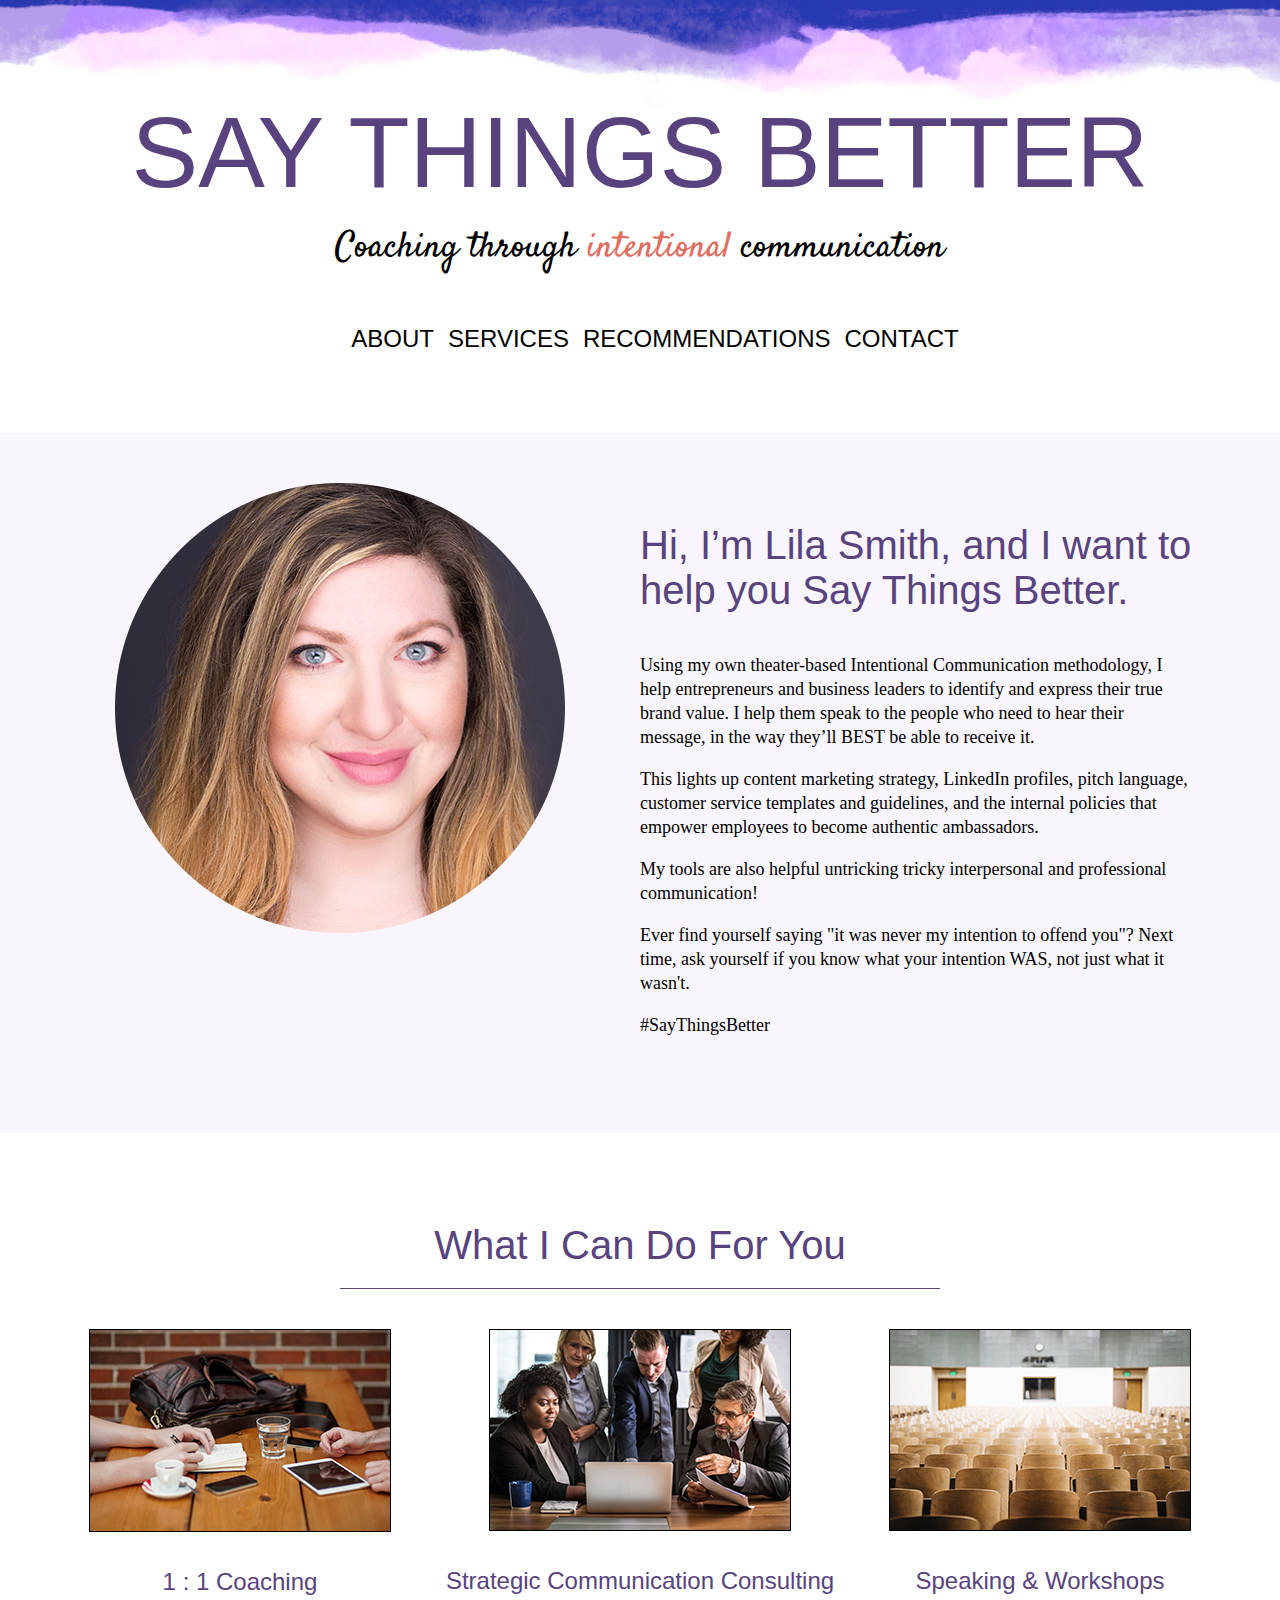
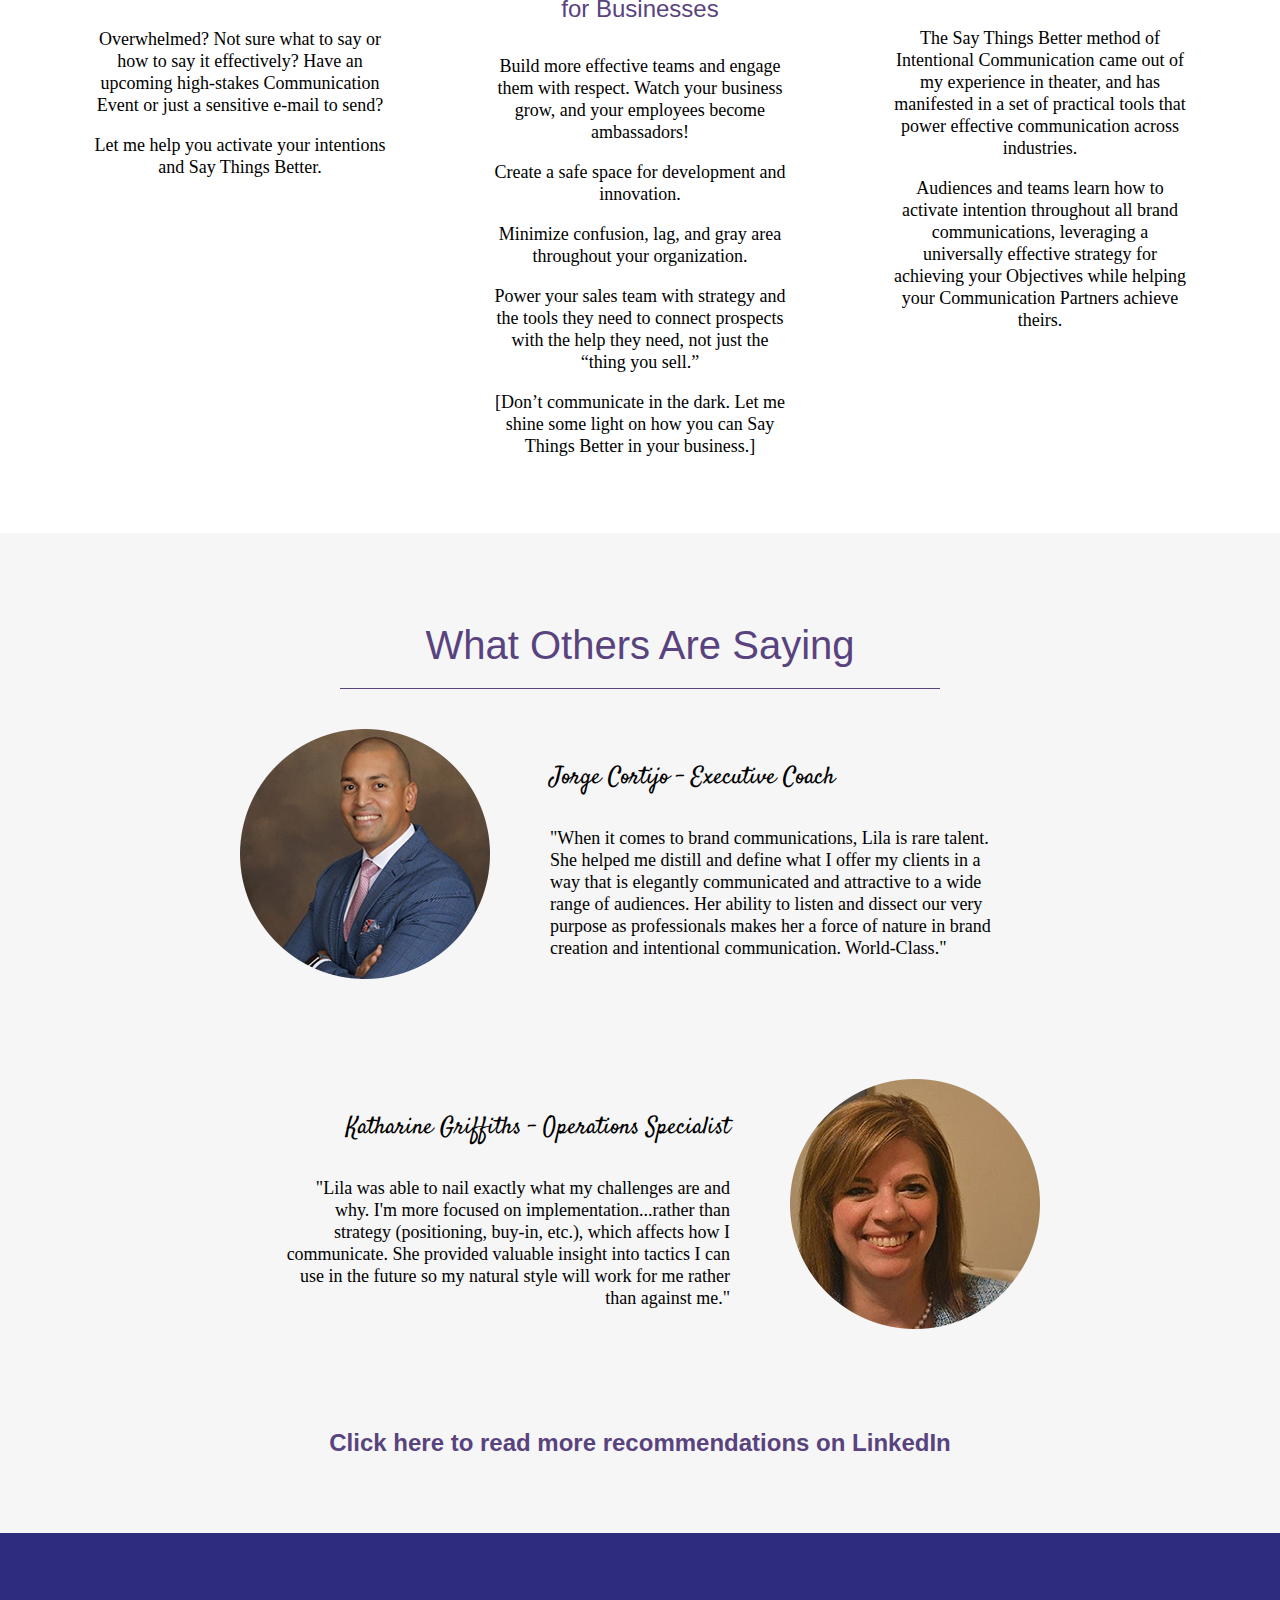
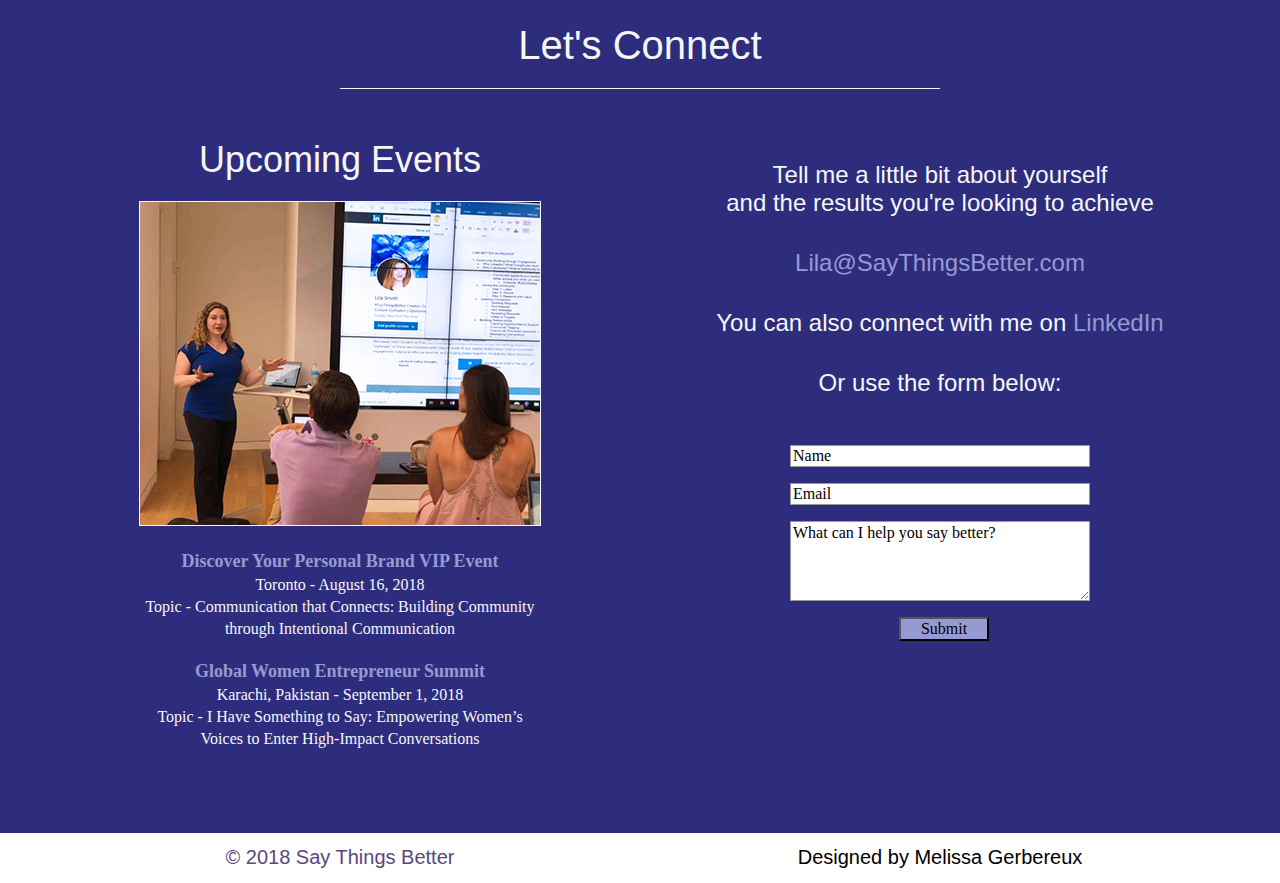
==== index.html @ 044a963e "initial commit" ====
<!doctype html>
<html lang="en">
    <head>
      <meta charset="utf-8">
      <title>Say Things Better | Lila Smith</title>
      <link rel="stylesheet" href="css/normalize.css">
      <link rel="stylesheet" href="css/main.css">
      <link href="https://fonts.googleapis.com/css?family=Satisfy" rel="stylesheet">
      <link href="https://fonts.googleapis.com/css?family=Catamaran:100" rel="stylesheet">
      <link href="https://fonts.googleapis.com/css?family=Poppins:400,600" rel="stylesheet">
      <link href="https://fonts.googleapis.com/css?family=Barlow+Semi+Condensed:400,600" rel="stylesheet">
    </head>
    <body>
      <header>
        <div class="full-width">
          <h1>Say Things Better</h1>
          <h2>Coaching through <span>intentional</span> communication</h2>
        </div>
      </header>
      <nav>
        <div class="full-width">
          <ul>
            <li><a href="#about">About</a></li>
            <li><a href="#services">Services</a></li>
            <li><a href="#recommendations">Recommendations</a></li>
            <li><a href="#contact">Contact</a></li>
          </ul>
        </div>
      </nav>
      <main>
        <section id="about">
          <div class="full-width">
            <div class="half-width">
              <img src="img/lila-headshot.png" alt="Hi, I'm Lila Smith" />
            </div>
            <div class="half-width">
              <h3>Hi, I’m Lila Smith, and I want to help you Say Things Better.</h3>
              <p>Using my own theater-based Intentional Communication methodology, I help entrepreneurs and business leaders to identify and express their true brand value. I help them speak to the people who need to hear their message, in the way they’ll BEST be able to receive it.</p>
              <p>This lights up content marketing strategy, LinkedIn profiles, pitch language, customer service templates and guidelines, and the internal policies that empower employees to become authentic ambassadors.</p>
              <p>My tools are also helpful untricking tricky interpersonal and professional communication!</p>
              <p>Ever find yourself saying "it was never my intention to offend you"? Next time, ask yourself if you know what your intention WAS, not just what it wasn't.</p>
              <p>#SayThingsBetter</p>
            </div>
          </div>
        </section>
        <section id="services">
          <div class="full-width">
            <h3>What I can do for you</h3>
            <div class="third-width">
              <img src="img/test-img/oneonone.jpg" alt="1 : 1 Coaching" />
              <h4>1 : 1 Coaching</h4>
              <p>Overwhelmed? Not sure what to say or how to say it effectively? Have an upcoming high-stakes Communication Event or just a sensitive e-mail to send?</p>
              <p>Let me help you activate your intentions and Say Things Better.</p>
            </div>
            <div class="third-width">
              <img src="img/test-img/meeting2.jpg" alt="Strategic Communication Consulting for Businesses" />
              <h4>Strategic Communication Consulting<br> for Businesses</h4>
              <p>Build more effective teams and engage them with respect. Watch your business grow, and your employees become ambassadors!</p>
              <p>Create a safe space for development and innovation.</p>
              <p>Minimize confusion, lag, and gray area throughout your organization.</p>
              <p>Power your sales team with strategy and the tools they need to connect prospects with the help they need, not just the “thing you sell.”</p>
              <p>[Don’t communicate in the dark. Let me shine some light on how you can Say Things Better in your business.]</p>
            </div>
            <div class="third-width">
              <img src="img/test-img/theater2.jpg" alt="Speaking & Workshops" />
              <h4>Speaking & Workshops</h4>
              <p>The Say Things Better method of Intentional Communication came out of my experience in theater, and has manifested in a set of practical tools that power effective communication across industries.</p>
              <p>Audiences and teams learn how to activate intention throughout all brand communications, leveraging a universally effective strategy for achieving your Objectives while helping your Communication Partners achieve theirs.</p>
            </div>
          </div>
        </section>
        <section id="recommendations">
          <div class="full-width">
            <h3>What others are saying</h3>
          </div>
          <div class="full-rec">
            <div class="one-rec-img">
              <img src="img/jorge_cortijo.png" alt="Jorge Cortijo" />
            </div>
            <div class="one-rec-copy">
              <h4>Jorge Cortijo - Executive Coach</h4>
              <p>"When it comes to brand communications, Lila is rare talent. She helped me distill and define what I offer my clients in a way that is elegantly communicated and attractive to a wide range of audiences. Her ability to listen and dissect our very purpose as professionals makes her a force of nature in brand creation and intentional communication. World-Class."</p>
            </div>
          </div>
          <div class="full-rec">
            <div class="two-rec-copy">
              <h4>Katharine Griffiths - Operations Specialist</h4>
              <p>"Lila was able to nail exactly what my challenges are and why. I'm more focused on implementation...rather than strategy (positioning, buy-in, etc.), which affects how I communicate. She provided valuable insight into tactics I can use in the future so my natural style will work for me rather than against me."</p>
            </div>
            <div class="two-rec-img">
              <img src="img/katharine_griffiths.png" alt="Katharine Griffiths" />
            </div>
          </div>
          <div class="full-width">
            <a href="https://www.linkedin.com/in/lilasmith/" target="_blank">Click here to read more recommendations on LinkedIn</a>
          </div>
        </section>
        <section id="contact">
          <div class="full-width">
            <h3>Let's connect</h3>
            <div class="half-width">
              <h5>Upcoming Events</h5>
              <img src="img/speaking.jpg" alt="Speaking engagement" />
              <h6>Discover Your Personal Brand VIP Event</h6>
              <p>Toronto - August 16, 2018<br>
                 Topic - Communication that Connects: Building Community through Intentional Communication</p>
              <h6>Global Women Entrepreneur Summit</h6>
              <p>Karachi, Pakistan - September 1, 2018<br>
                 Topic - I Have Something to Say: Empowering Women’s Voices to Enter High-Impact Conversations</p>
            </div>
            <div class="half-width">
              <h4>Tell me a little bit about yourself<br>
                  and the results you're looking to achieve</h4>
              <a href="mailto:lila@saythingsbetter.com">Lila@SayThingsBetter.com</a>
              <h4>You can also connect with me on <a href="https://www.linkedin.com/in/lilasmith/" target="_blank">LinkedIn</a></h4>
              <h4>Or use the form below:</h4>
              <form action="/my-handling-form-page" method="post">
                <div>
                  <input type="text" id="name" name="user_name" value="Name">
                </div>
                <div>
                  <input type="email" id="mail" name="user_mail" value="Email">
                </div>
                <div>
                  <textarea id="msg" name="user_message">What can I help you say better?</textarea>
                </div>
                <div class="button">
                  <button type="submit">Submit</button>
                </div>
              </form>
            </div>
          </div>
        </section>
      </main>
      <footer>
        <div class="full-width">
          <div class="half-width">
            <h1>© 2018 Say Things Better</h1>
          </div>
          <div class="half-width">
            <h1><a href="http://meleux.com" target="_blank">Designed by Melissa Gerbereux</a></h1>
          </div>
        </div>
      </footer>
    </body>
</html>
---- css/main.css ----
/***** BASE STYLES *****/
@font-face {
  font-family: 'GeosansLight';
  src: url('fonts/GeosansLight.ttf') format('truetype');
}

body {
  font-family: 'Charter', serif;
}

/***** GRID *****/

.full-width {
  width: 1200px;
  margin: 0 auto;
}

.half-width {
  width: 600px;
  float: left;
}

.third-width {
  width: 400px;
  float: left;
}

/* unvisited link */
a:link {
    color: #000000;
}

/* visited link */
a:visited {
    color: #000000;
}

/* mouse over link */
a:hover {
    color: #e06d5f;
}

/* selected link */
a:active {
    color: #e06d5f;
}

/***** HEADER *****/

header {
  height: 250px;
  background: url('../img/hero-bg3.jpg');
  background-size: cover;
  position: relative;
  top: -67px;
}

header h1 {
  font-family: 'GeosansLight', sans-serif;
  font-size: 100px;
  font-weight: 100;
  color: #59437e;
  text-transform: uppercase;
  text-align: center;
  padding: 95px 0;
}

header h2 {
  font-family: 'Satisfy', cursive;
  font-size: 36px;
  font-weight: 100;
  color: #000000;
  text-align: center;
  margin-top: -150px;
}

header h2 span {
  color: #e06d5f;
}

nav {
  background: #ffffff;
  height: 100px;
  color: #000000;
  text-align: center;
  clear: both;
}

nav ul li {
  display: inline-block;
  margin-top: -20px;
}

nav ul li a {
  text-transform: uppercase;
  text-decoration: none;
  font-family: 'GeosansLight', sans-serif;
  font-weight: 100;
  font-size: 24px;
  padding: 0 10px 0 0;
}

/***** ABOUT *****/

#about {
  background: #f9f5fc;
  padding: 50px 0;
  height: 600px;
}

#about img {
  margin-left: 75px;
}

#about h3 {
  font-family: 'GeosansLight', sans-serif;
  font-size: 40px;
  font-weight: 100;
  line-height: 45px;
  color: #59437e;
}

#about p {
  font-size: 18px;
  color: #000000;
  line-height: 24px;
  padding-right: 50px;
}

/***** SERVICES *****/

#services {
  background: #ffffff;
  padding: 50px 0;
  text-align: center;
  height: 900px;
}

#services img {
  border: 1px solid #000000;
}

#services h3 {
  font-family: 'GeosansLight', sans-serif;
  font-size: 40px;
  font-weight: 100;
  color: #59437e;
  text-transform: capitalize;
}

#services h3:after {
    content: "";
    display: block;
    margin: 0 auto;
    width: 600px;
    padding-top: 20px;
    border-bottom: 1px solid #59437e;
}

#services h4 {
  font-family: 'GeosansLight', sans-serif;
  font-size: 24px;
  font-weight: 100;
  color: #59437e;
}

#services p {
  font-size: 18px;
  line-height: 22px;
  color: #000000;
  width: 300px;
  margin-left: auto;
  margin-right: auto;
}

/***** RECOMMENDATIONS *****/

#recommendations {
  background: #f6f6f6;
  padding: 50px 0;
  text-align: center;
  height: 900px;
}

#recommendations h3 {
  font-family: 'GeosansLight', sans-serif;
  font-weight: 100;
  font-size: 40px;
  color: #59437e;
  text-transform: capitalize;
}

#recommendations h3:after {
    content: "";
    display: block;
    margin: 0 auto;
    width: 600px;
    padding-top: 20px;
    border-bottom: 1px solid #59437e;
}

#recommendations .full-rec {
  width: 800px;
  height: 350px;
  margin-left: auto;
  margin-right: auto;
  clear: both;
}

#recommendations .one-rec-img {
  width: 250px;
  float: left;
}

#recommendations .one-rec-copy {
  width: 550px;
  float: left;
}

#recommendations .two-rec-img {
  width: 250px;
  float: left;
}

#recommendations .two-rec-copy {
  width: 550px;
  float: left;
}

#recommendations .one-rec-copy h4 {
  font-family: 'Satisfy', cursive;
  font-size: 24px;
  font-weight: 100;
  color: #000000;
  text-align: left;
  padding-left: 60px;
}

#recommendations .one-rec-copy p {
  font-size: 18px;
  line-height: 22px;
  color: #000000;
  width: 450px;
  text-align: left;
  padding-left: 60px;
}

#recommendations .two-rec-copy h4 {
    font-family: 'Satisfy', cursive;
    font-size: 24px;
    font-weight: 100;
    color: #000000;
    text-align: right;
    padding-right: 60px;
}

#recommendations .two-rec-copy p {
    font-size: 18px;
    line-height: 22px;
    color: #000000;
    width: 450px;
    text-align: right;
    padding-left: 40px;
}

#recommendations a {
  font-family: 'GeosansLight', sans-serif;
  font-size: 24px;
  color: #59437e;
  font-weight: bold;
  text-decoration: none;
}

/***** CONTACT *****/

#contact {
  background: #2e2d7d;
  height: 800px;
  padding: 50px 0;
  text-align: center;
}

#contact h3 {
  font-family: 'GeosansLight', sans-serif;
  font-size: 40px;
  font-weight: 100;
  color: #f6f6f6;
  text-transform: capitalize;
}

#contact h3:after {
    content: "";
    display: block;
    margin: 0 auto;
    width: 600px;
    padding-top: 20px;
    border-bottom: 1px solid #f6f6f6;
}

#contact img {
  border: 1px solid #f6f6f6;
}

#contact p {
    font-size: 16px;
    line-height: 22px;
    color: #f6f6f6;
    width: 400px;
    margin-left: auto;
    margin-right: auto;
    margin-top: 2px;
}

#contact h4 {
  font-family: 'GeosansLight', sans-serif;
  font-weight: 100;
  font-size: 24px;
  color: #f6f6f6;
}

#contact h5 {
  font-family: 'GeosansLight', sans-serif;
  font-weight: 100;
  font-size: 36px;
  color: #f6f6f6;
  margin-top: 10px;
  margin-bottom: 20px;
}

#contact h6 {
  font-size: 18px;
  line-height: 22px;
  color: #979ad1;
  width: 400px;
  margin-left: auto;
  margin-right: auto;
  margin-top: 20px;;
  margin-bottom: 0;
}

#contact a {
  color: #979ad1;
  font-family: 'GeosansLight', sans-serif;
  font-weight: 100;
  font-size: 24px;
  text-decoration: none;
}

form {
  margin: 0 auto;
  width: 400px;
  padding: 1em;
}

form div + div {
  margin-top: 1em;
}

input, textarea {
  font: 1em;
  width: 300px;
  box-sizing: border-box;
  border: 1px solid #999;
}

input:focus, textarea:focus {
  border-color: #000000;
}

textarea {
  vertical-align: top;
  height: 5em;
}

button {
  margin-left: .5em;
  background-color: #979ad1;
  width: 90px;
}

/***** FOOTER *****/

footer {
  height: 50px;
  background: #ffffff;
  text-align: center;
}

footer h1 {
  font-family: 'GeosansLight', sans-serif;
  font-size: 20px;
  font-weight: 100;
  color: #5b467f;
}

footer a {
  text-decoration: none;
}
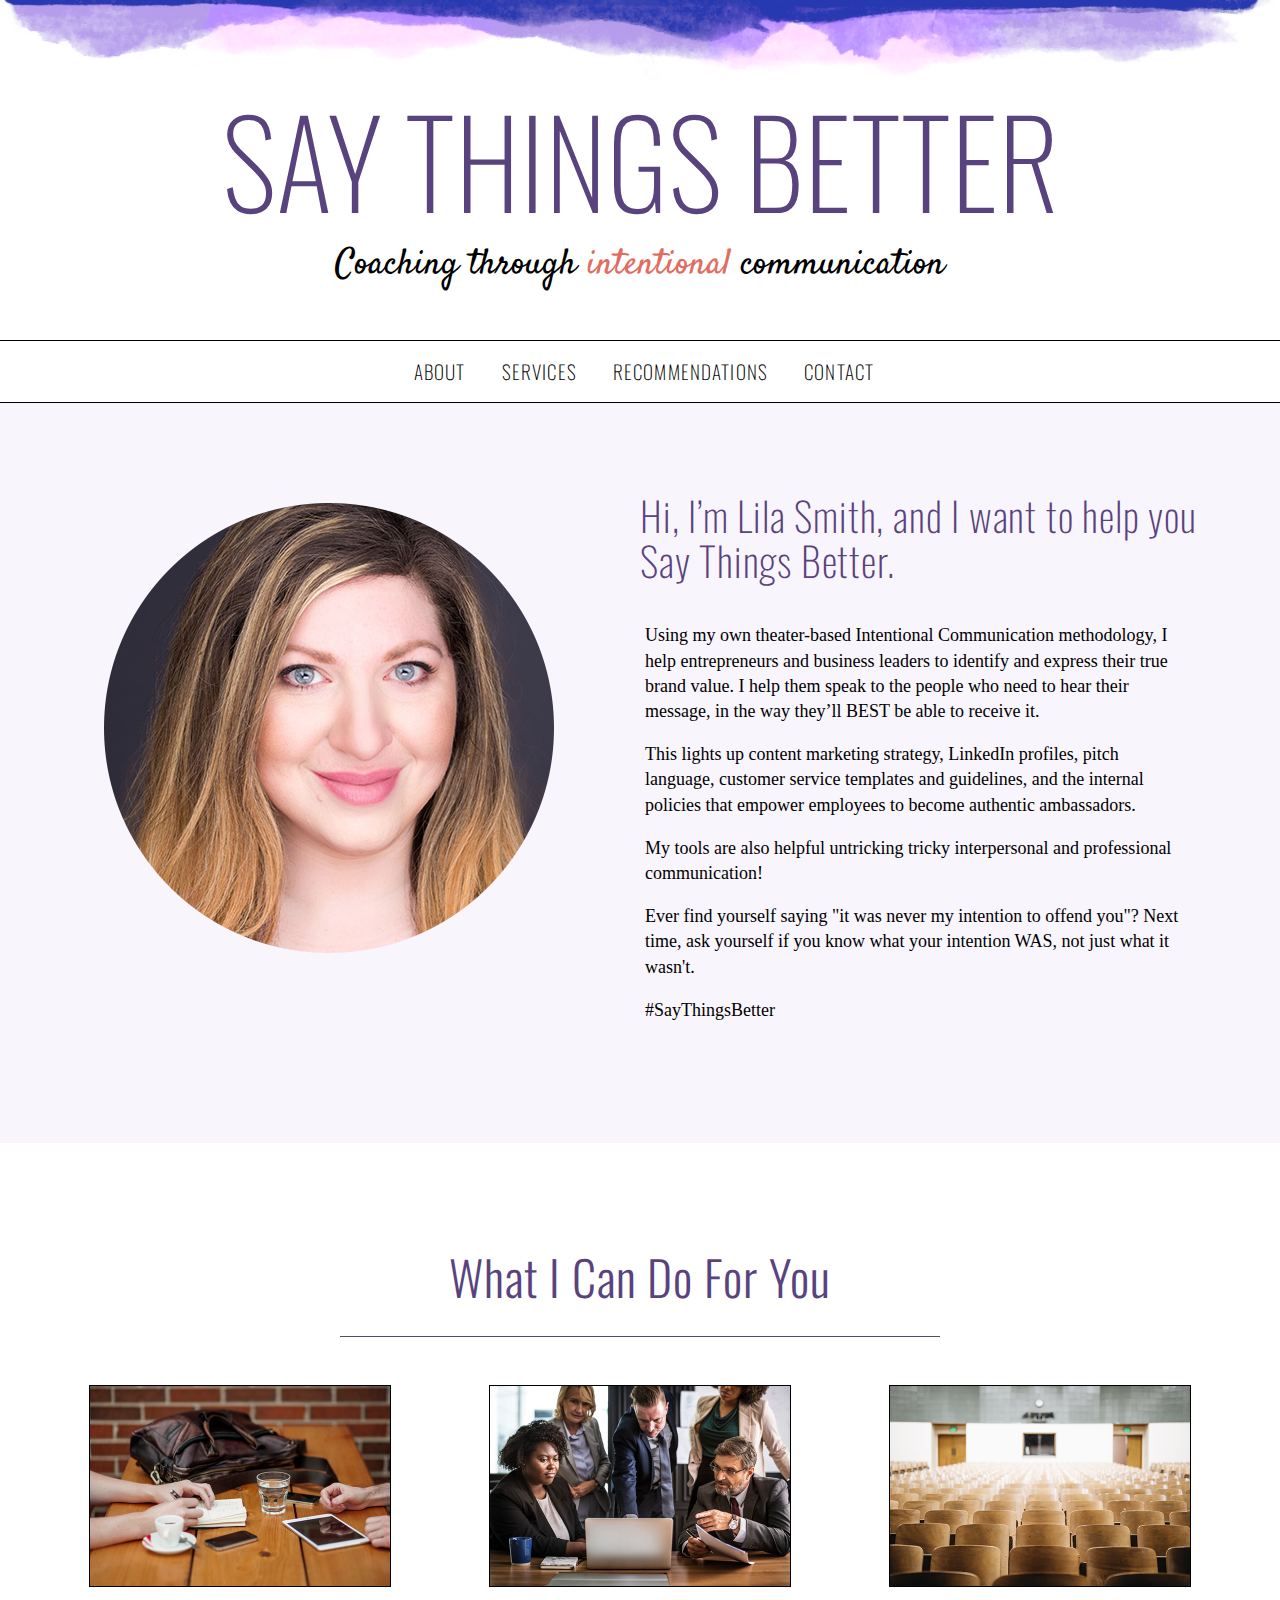
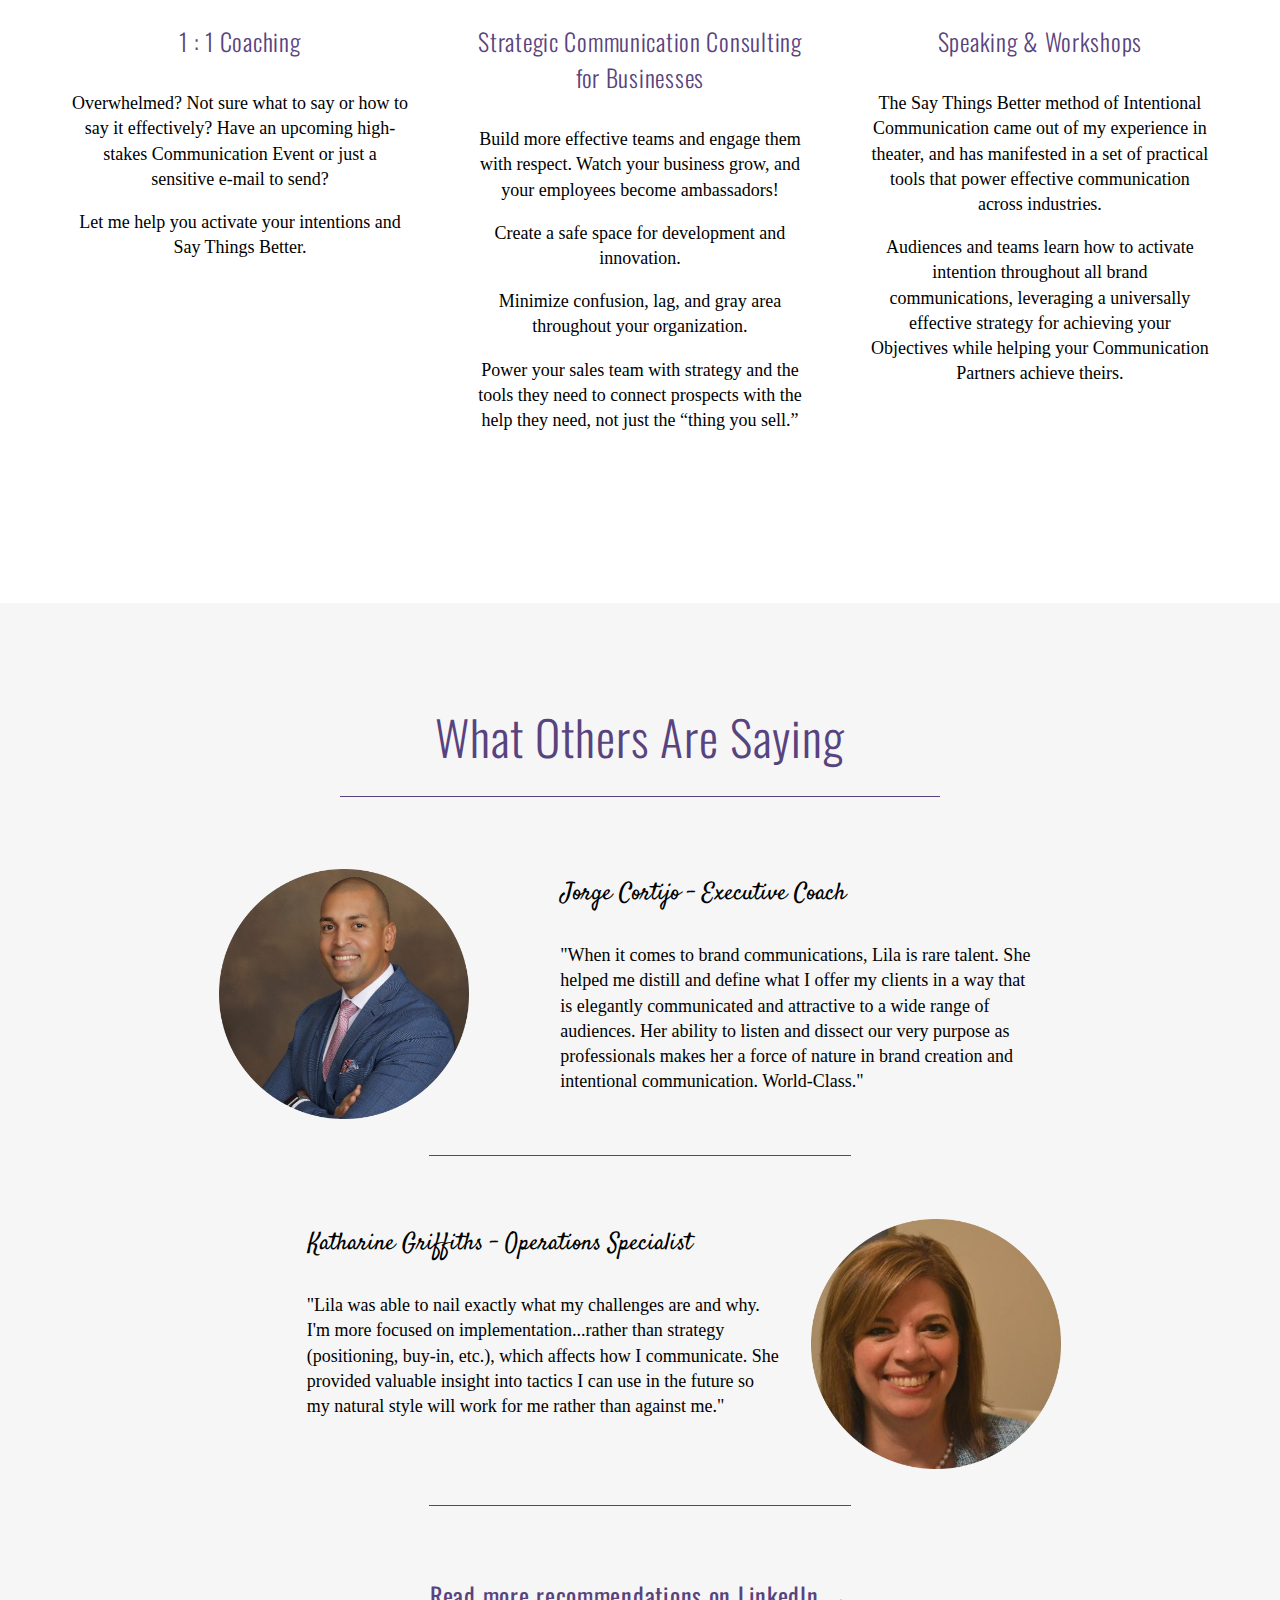
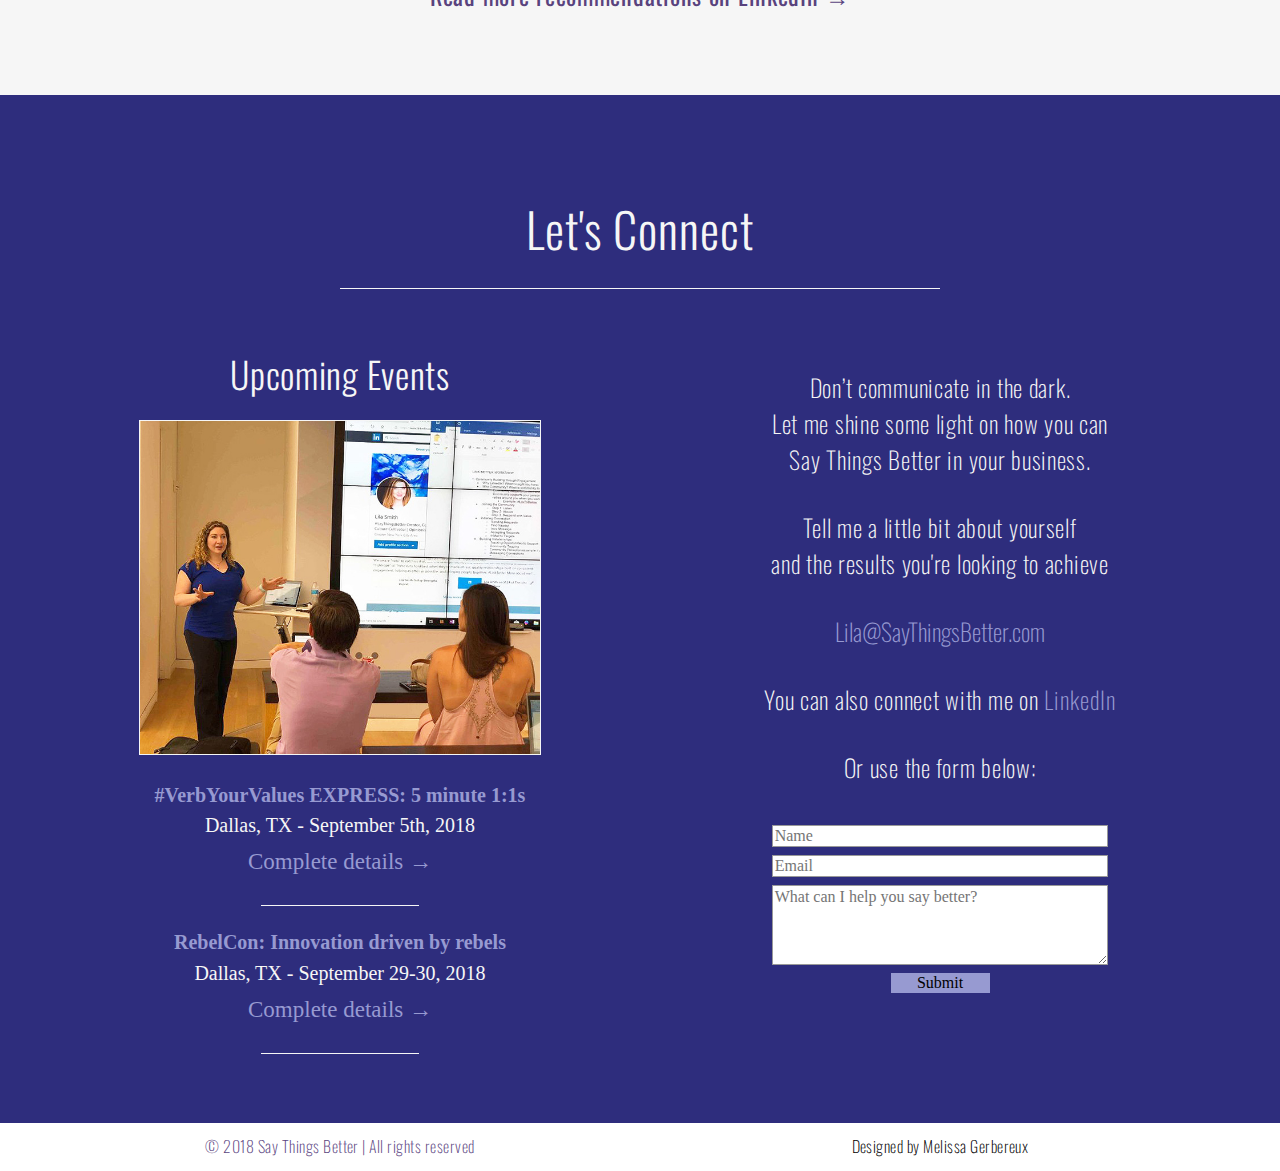
==== commit e2de8d04: "most current hand coded version" ====
--- a/index.html
+++ b/index.html
@@ -2,13 +2,14 @@
 <html lang="en">
     <head>
       <meta charset="utf-8">
+      <meta http-equiv="x-ua-compatible" content="ie=edge">
+      <meta name="viewport" content="width=device-width, initial-scale=1, shrink-to-fit=no">
       <title>Say Things Better | Lila Smith</title>
+      <link rel="icon" type="image/png" href="img/megaphone.png" />
       <link rel="stylesheet" href="css/normalize.css">
       <link rel="stylesheet" href="css/main.css">
       <link href="https://fonts.googleapis.com/css?family=Satisfy" rel="stylesheet">
-      <link href="https://fonts.googleapis.com/css?family=Catamaran:100" rel="stylesheet">
-      <link href="https://fonts.googleapis.com/css?family=Poppins:400,600" rel="stylesheet">
-      <link href="https://fonts.googleapis.com/css?family=Barlow+Semi+Condensed:400,600" rel="stylesheet">
+      <link href="https://fonts.googleapis.com/css?family=Oswald:200,300,400" rel="stylesheet">
     </head>
     <body>
       <header>
@@ -34,7 +35,7 @@
               <img src="img/lila-headshot.png" alt="Hi, I'm Lila Smith" />
             </div>
             <div class="half-width">
-              <h3>Hi, I’m Lila Smith, and I want to help you Say Things Better.</h3>
+              <h3>Hi, I’m Lila Smith, and I want to help you<br> Say Things Better.</h3>
               <p>Using my own theater-based Intentional Communication methodology, I help entrepreneurs and business leaders to identify and express their true brand value. I help them speak to the people who need to hear their message, in the way they’ll BEST be able to receive it.</p>
               <p>This lights up content marketing strategy, LinkedIn profiles, pitch language, customer service templates and guidelines, and the internal policies that empower employees to become authentic ambassadors.</p>
               <p>My tools are also helpful untricking tricky interpersonal and professional communication!</p>
@@ -47,22 +48,21 @@
           <div class="full-width">
             <h3>What I can do for you</h3>
             <div class="third-width">
-              <img src="img/test-img/oneonone.jpg" alt="1 : 1 Coaching" />
+              <img src="img/services1.jpg" width="300px" alt="1 : 1 Coaching" />
               <h4>1 : 1 Coaching</h4>
               <p>Overwhelmed? Not sure what to say or how to say it effectively? Have an upcoming high-stakes Communication Event or just a sensitive e-mail to send?</p>
               <p>Let me help you activate your intentions and Say Things Better.</p>
             </div>
             <div class="third-width">
-              <img src="img/test-img/meeting2.jpg" alt="Strategic Communication Consulting for Businesses" />
+              <img src="img/services2.jpg" width="300px" alt="Strategic Communication Consulting for Businesses" />
               <h4>Strategic Communication Consulting<br> for Businesses</h4>
               <p>Build more effective teams and engage them with respect. Watch your business grow, and your employees become ambassadors!</p>
               <p>Create a safe space for development and innovation.</p>
               <p>Minimize confusion, lag, and gray area throughout your organization.</p>
               <p>Power your sales team with strategy and the tools they need to connect prospects with the help they need, not just the “thing you sell.”</p>
-              <p>[Don’t communicate in the dark. Let me shine some light on how you can Say Things Better in your business.]</p>
             </div>
             <div class="third-width">
-              <img src="img/test-img/theater2.jpg" alt="Speaking & Workshops" />
+              <img src="img/services3.jpg" width="300px" alt="Speaking & Workshops" />
               <h4>Speaking & Workshops</h4>
               <p>The Say Things Better method of Intentional Communication came out of my experience in theater, and has manifested in a set of practical tools that power effective communication across industries.</p>
               <p>Audiences and teams learn how to activate intention throughout all brand communications, leveraging a universally effective strategy for achieving your Objectives while helping your Communication Partners achieve theirs.</p>
@@ -74,25 +74,25 @@
             <h3>What others are saying</h3>
           </div>
           <div class="full-rec">
-            <div class="one-rec-img">
-              <img src="img/jorge_cortijo.png" alt="Jorge Cortijo" />
+            <div class="rec-img1">
+              <img src="img/jorge-cortijo.png" width="250px" alt="Jorge Cortijo" />
             </div>
-            <div class="one-rec-copy">
+            <div class="rec-copy1">
               <h4>Jorge Cortijo - Executive Coach</h4>
               <p>"When it comes to brand communications, Lila is rare talent. She helped me distill and define what I offer my clients in a way that is elegantly communicated and attractive to a wide range of audiences. Her ability to listen and dissect our very purpose as professionals makes her a force of nature in brand creation and intentional communication. World-Class."</p>
             </div>
           </div>
           <div class="full-rec">
-            <div class="two-rec-copy">
+            <div class="rec-img2">
+              <img src="img/katharine-griffiths.png" width="250px" alt="Katharine Griffiths" />
+            </div>
+            <div class="rec-copy2">
               <h4>Katharine Griffiths - Operations Specialist</h4>
               <p>"Lila was able to nail exactly what my challenges are and why. I'm more focused on implementation...rather than strategy (positioning, buy-in, etc.), which affects how I communicate. She provided valuable insight into tactics I can use in the future so my natural style will work for me rather than against me."</p>
             </div>
-            <div class="two-rec-img">
-              <img src="img/katharine_griffiths.png" alt="Katharine Griffiths" />
-            </div>
           </div>
-          <div class="full-width">
-            <a href="https://www.linkedin.com/in/lilasmith/" target="_blank">Click here to read more recommendations on LinkedIn</a>
+          <div class="rec-link">
+            <a href="https://www.linkedin.com/in/lilasmith/" target="_blank">Read more recommendations on LinkedIn &#8594;</a>
           </div>
         </section>
         <section id="contact">
@@ -100,31 +100,34 @@
             <h3>Let's connect</h3>
             <div class="half-width">
               <h5>Upcoming Events</h5>
-              <img src="img/speaking.jpg" alt="Speaking engagement" />
-              <h6>Discover Your Personal Brand VIP Event</h6>
-              <p>Toronto - August 16, 2018<br>
-                 Topic - Communication that Connects: Building Community through Intentional Communication</p>
-              <h6>Global Women Entrepreneur Summit</h6>
-              <p>Karachi, Pakistan - September 1, 2018<br>
-                 Topic - I Have Something to Say: Empowering Women’s Voices to Enter High-Impact Conversations</p>
+              <img src="img/speaking.jpg" width="400px" alt="Speaking engagement" />
+              <h6>#VerbYourValues EXPRESS: 5 minute 1:1s</h6>
+              <p>Dallas, TX - September 5th, 2018<br>
+              <a href="https://www.eventbrite.com/e/verbyourvalues-express-5-minute-11s-with-lila-smith-of-say-things-better-tickets-49235404420" target="_blank">Complete details &#8594;</a></p>
+              <h6>RebelCon: Innovation driven by rebels</h6>
+              <p>Dallas, TX - September 29-30, 2018<br>
+              <a href="https://www.rebelrolemodel.com/rebelcon/" target="_blank">Complete details &#8594;</a></p>
             </div>
             <div class="half-width">
+              <h4>Don’t communicate in the dark.<br>Let me shine some light on how you can<br>Say Things Better in your business.</h4>
               <h4>Tell me a little bit about yourself<br>
                   and the results you're looking to achieve</h4>
               <a href="mailto:lila@saythingsbetter.com">Lila@SayThingsBetter.com</a>
               <h4>You can also connect with me on <a href="https://www.linkedin.com/in/lilasmith/" target="_blank">LinkedIn</a></h4>
               <h4>Or use the form below:</h4>
-              <form action="/my-handling-form-page" method="post">
+              <form action="https://formspree.io/lila@saythingsbetter.com" method="post">
+                <input type="hidden" name="_subject" value="Say Things Better form submission" />
                 <div>
-                  <input type="text" id="name" name="user_name" value="Name">
+                  <input type="text" id="name" name="name" placeholder="Name" />
                 </div>
                 <div>
-                  <input type="email" id="mail" name="user_mail" value="Email">
+                  <input type="email" id="mail" name="_replyto" placeholder="Email" />
                 </div>
                 <div>
-                  <textarea id="msg" name="user_message">What can I help you say better?</textarea>
+                  <textarea id="msg" name="message" placeholder="What can I help you say better?"></textarea>
                 </div>
                 <div class="button">
+                  <input type="hidden" name="_next" value="thanks.html" />
                   <button type="submit">Submit</button>
                 </div>
               </form>
@@ -135,7 +138,7 @@
       <footer>
         <div class="full-width">
           <div class="half-width">
-            <h1>© 2018 Say Things Better</h1>
+            <h1>© 2018 Say Things Better | All rights reserved</h1>
           </div>
           <div class="half-width">
             <h1><a href="http://meleux.com" target="_blank">Designed by Melissa Gerbereux</a></h1>
--- a/css/main.css
+++ b/css/main.css
@@ -1,28 +1,11 @@
 /***** BASE STYLES *****/
-@font-face {
-  font-family: 'GeosansLight';
-  src: url('fonts/GeosansLight.ttf') format('truetype');
+html {
+    font-size: 16px;
 }
 
 body {
   font-family: 'Charter', serif;
-}
-
-/***** GRID *****/
-
-.full-width {
-  width: 1200px;
-  margin: 0 auto;
-}
-
-.half-width {
-  width: 600px;
-  float: left;
-}
-
-.third-width {
-  width: 400px;
-  float: left;
+  font-size: 1em;
 }
 
 /* unvisited link */
@@ -45,33 +28,56 @@
     color: #e06d5f;
 }
 
+/***** GRID *****/
+
+.full-width {
+  width: 100%;
+  max-width: 1200px;
+  margin: 0 auto;
+}
+
+.half-width {
+  width: 100%;
+}
+
+.third-width {
+  width: 100%;
+}
+
 /***** HEADER *****/
 
 header {
-  height: 250px;
-  background: url('../img/hero-bg3.jpg');
-  background-size: cover;
+  font-size: 1em;
+  height: auto;
+  background: url('../img/hero-bg.png');
+  background-size: 100%;
+  background-repeat: no-repeat;
   position: relative;
-  top: -67px;
+  background-color: #ffffff;
+  top: -3em;
+  text-align: center;
 }
 
 header h1 {
-  font-family: 'GeosansLight', sans-serif;
-  font-size: 100px;
-  font-weight: 100;
+  font-family: 'Oswald', sans-serif;
+  font-size: 4.5em;
+  line-height: 1em;
+  font-weight: 200;
   color: #59437e;
   text-transform: uppercase;
-  text-align: center;
-  padding: 95px 0;
+  padding: .4em 0;
 }
 
 header h2 {
   font-family: 'Satisfy', cursive;
-  font-size: 36px;
+  font-size: 2em;
+  line-height: 1.25em;
   font-weight: 100;
   color: #000000;
-  text-align: center;
-  margin-top: -150px;
+  margin-top: -1.2em;
+  margin-left: auto;
+  margin-right: auto;
+  max-width: 90%;
 }
 
 header h2 span {
@@ -80,70 +86,91 @@
 
 nav {
   background: #ffffff;
-  height: 100px;
+  font-size: 1em;
+  width: auto;
+  height: auto;
   color: #000000;
   text-align: center;
   clear: both;
+  margin-top: -3em;
+  margin-left: -2.75em;
+  border-top: 1px solid #000000;
+  border-bottom: 1px solid #000000;
+  top: 0;
+  position: sticky;
+  position: -webkit-sticky;
 }
 
 nav ul li {
-  display: inline-block;
-  margin-top: -20px;
+  display: inline;
+  padding-left: .5em;
 }
 
 nav ul li a {
   text-transform: uppercase;
   text-decoration: none;
-  font-family: 'GeosansLight', sans-serif;
-  font-weight: 100;
-  font-size: 24px;
-  padding: 0 10px 0 0;
+  font-family: 'Oswald', sans-serif;
+  font-size: 1em;
+  letter-spacing: .06em;
+  font-weight: 200;
 }
 
 /***** ABOUT *****/
 
 #about {
   background: #f9f5fc;
-  padding: 50px 0;
-  height: 600px;
+  font-size: 1em;
+  padding: 3.125em 0;
+  height: auto;
 }
 
 #about img {
-  margin-left: 75px;
+  max-width: 90%;
+  margin-left: 1.2em;
 }
 
 #about h3 {
-  font-family: 'GeosansLight', sans-serif;
-  font-size: 40px;
-  font-weight: 100;
-  line-height: 45px;
+  font-family: 'Oswald', sans-serif;
+  font-size: 2.5em;
+  font-weight: 200;
+  line-height: 1.125em;
+  letter-spacing: .02em;
   color: #59437e;
+  margin-left: .25em;
 }
 
 #about p {
-  font-size: 18px;
+  font-size: 1.125em;
   color: #000000;
-  line-height: 24px;
-  padding-right: 50px;
+  line-height: 1.4em;
+  padding-right: .5em;
+  margin-left: .5em;
 }
 
 /***** SERVICES *****/
 
 #services {
   background: #ffffff;
-  padding: 50px 0;
+  font-size: 1em;
+  padding: 3.125em 0;
   text-align: center;
-  height: 900px;
+  height: auto;
+}
+
+#services .third-width {
+  padding-bottom: 2em;
 }
 
 #services img {
   border: 1px solid #000000;
+  max-width: 100%;
 }
 
 #services h3 {
-  font-family: 'GeosansLight', sans-serif;
-  font-size: 40px;
-  font-weight: 100;
+  font-family: 'Oswald', sans-serif;
+  font-size: 2em;
+  font-weight: 300;
+  letter-spacing: .02em;
   color: #59437e;
   text-transform: capitalize;
 }
@@ -152,23 +179,24 @@
     content: "";
     display: block;
     margin: 0 auto;
-    width: 600px;
-    padding-top: 20px;
+    width: 50%;
+    padding-top: .5em;
     border-bottom: 1px solid #59437e;
 }
 
 #services h4 {
-  font-family: 'GeosansLight', sans-serif;
-  font-size: 24px;
-  font-weight: 100;
+  font-family: 'Oswald', sans-serif;
+  font-size: 1.5em;
+  font-weight: 300;
+  letter-spacing: .03em;
   color: #59437e;
 }
 
 #services p {
-  font-size: 18px;
-  line-height: 22px;
+  font-size: 1.125em;
+  line-height: 1.4em;
   color: #000000;
-  width: 300px;
+  width: 85%;
   margin-left: auto;
   margin-right: auto;
 }
@@ -177,15 +205,17 @@
 
 #recommendations {
   background: #f6f6f6;
-  padding: 50px 0;
+  font-size: 1em;
+  padding: 3.125em 0;
   text-align: center;
-  height: 900px;
+  height: auto;
 }
 
 #recommendations h3 {
-  font-family: 'GeosansLight', sans-serif;
-  font-weight: 100;
-  font-size: 40px;
+  font-family: 'Oswald', sans-serif;
+  font-size: 2em;
+  font-weight: 300;
+  letter-spacing: .02em;
   color: #59437e;
   text-transform: capitalize;
 }
@@ -194,80 +224,106 @@
     content: "";
     display: block;
     margin: 0 auto;
-    width: 600px;
-    padding-top: 20px;
+    width: 50%;
+    padding-top: .5em;
     border-bottom: 1px solid #59437e;
 }
 
 #recommendations .full-rec {
-  width: 800px;
-  height: 350px;
+  width: 100%;
+  height: auto;
   margin-left: auto;
   margin-right: auto;
   clear: both;
-}
-
-#recommendations .one-rec-img {
-  width: 250px;
-  float: left;
-}
-
-#recommendations .one-rec-copy {
-  width: 550px;
-  float: left;
-}
-
-#recommendations .two-rec-img {
-  width: 250px;
-  float: left;
-}
-
-#recommendations .two-rec-copy {
-  width: 550px;
-  float: left;
-}
-
-#recommendations .one-rec-copy h4 {
+  padding-bottom: 2em;
+}
+
+#recommendations .full-rec:after {
+    content: "";
+    display: block;
+    margin: 0 auto;
+    width: 50%;
+    padding-top: 2em;
+    border-bottom: 1px solid #59437e;
+    clear: both;
+}
+
+#recommendations .rec-img1 {
+  width: 100%;
+  padding-top: 0;
+}
+
+#recommendations .rec-img1 img {
+  max-width: 80%;
+}
+
+#recommendations .rec-copy1 {
+  width: 100%;
+}
+
+#recommendations .rec-copy1 h4 {
   font-family: 'Satisfy', cursive;
-  font-size: 24px;
+  font-size: 1.5em;
   font-weight: 100;
   color: #000000;
+  text-align: center;
+}
+
+#recommendations .rec-copy1 p {
+  font-size: 1.125em;
+  line-height: 1.4em;
+  color: #000000;
+  width: 80%;
   text-align: left;
-  padding-left: 60px;
-}
-
-#recommendations .one-rec-copy p {
-  font-size: 18px;
-  line-height: 22px;
+  margin-left: auto;
+  margin-right: auto;
+}
+
+#recommendations .rec-img2 {
+  width: 100%;
+  padding-top: 0;
+}
+
+#recommendations .rec-img2 img {
+  max-width: 80%;
+}
+
+#recommendations .rec-copy2 {
+  width: 100%;
+}
+
+#recommendations .rec-copy2 h4 {
+  font-family: 'Satisfy', cursive;
+  font-size: 1.5em;
+  font-weight: 100;
   color: #000000;
-  width: 450px;
+  text-align: center;
+}
+
+#recommendations .rec-copy2 p {
+  font-size: 1.125em;
+  line-height: 1.4em;
+  color: #000000;
+  width: 80%;
   text-align: left;
-  padding-left: 60px;
-}
-
-#recommendations .two-rec-copy h4 {
-    font-family: 'Satisfy', cursive;
-    font-size: 24px;
-    font-weight: 100;
-    color: #000000;
-    text-align: right;
-    padding-right: 60px;
-}
-
-#recommendations .two-rec-copy p {
-    font-size: 18px;
-    line-height: 22px;
-    color: #000000;
-    width: 450px;
-    text-align: right;
-    padding-left: 40px;
+  margin-left: auto;
+  margin-right: auto;
+}
+
+#recommendations .rec-link {
+  width: 60%;
+  margin-left: auto;
+  margin-right: auto;
+  clear: both;
+  padding-top: 2em;
 }
 
 #recommendations a {
-  font-family: 'GeosansLight', sans-serif;
-  font-size: 24px;
+  font-family: 'Oswald', sans-serif;
+  font-size: 1.5em;
+  font-weight: 400;
+  letter-spacing: .03em;
   color: #59437e;
-  font-weight: bold;
   text-decoration: none;
 }
 
@@ -275,15 +331,17 @@
 
 #contact {
   background: #2e2d7d;
-  height: 800px;
-  padding: 50px 0;
+  font-size: 1em;
+  height: auto;
+  padding: 3.125em 0;
   text-align: center;
 }
 
 #contact h3 {
-  font-family: 'GeosansLight', sans-serif;
-  font-size: 40px;
-  font-weight: 100;
+  font-family: 'Oswald', sans-serif;
+  font-size: 2em;
+  font-weight: 300;
+  letter-spacing: .02em;
   color: #f6f6f6;
   text-transform: capitalize;
 }
@@ -292,79 +350,107 @@
     content: "";
     display: block;
     margin: 0 auto;
-    width: 600px;
-    padding-top: 20px;
+    width: 50%;
+    padding-top: .5em;
     border-bottom: 1px solid #f6f6f6;
 }
 
 #contact img {
   border: 1px solid #f6f6f6;
+  max-width: 90%;
 }
 
 #contact p {
-    font-size: 16px;
-    line-height: 22px;
+    font-size: 1.25em;
+    line-height: 2em;
     color: #f6f6f6;
-    width: 400px;
+    width: 80%;
     margin-left: auto;
     margin-right: auto;
-    margin-top: 2px;
+    margin-top: .125em;
+}
+
+#contact p a {
+  font-size: 1.15em;
+  font-family: 'Charter', serif;
+  line-height: 2em;
+  color: #979ad1;
+  font-weight: 200;
+  text-decoration: none;
+}
+
+#contact p:after {
+    content: "";
+    display: block;
+    margin: 0 auto;
+    width: 40%;
+    padding-top: 1em;
+    border-bottom: 1px solid #f6f6f6;
+    clear: both;
 }
 
 #contact h4 {
-  font-family: 'GeosansLight', sans-serif;
-  font-weight: 100;
-  font-size: 24px;
+  font-family: 'Oswald', sans-serif;
+  font-size: 1.5em;
+  font-weight: 200;
+  letter-spacing: .03em;
   color: #f6f6f6;
 }
 
+#contact h4 a {
+  font-size: 1em;
+  color: #979ad1;
+  font-family: 'Oswald', sans-serif;
+  font-weight: 200;
+  letter-spacing: .04em;
+  text-decoration: none;
+}
+
 #contact h5 {
-  font-family: 'GeosansLight', sans-serif;
-  font-weight: 100;
-  font-size: 36px;
+  font-family: 'Oswald', sans-serif;
+  font-size: 2em;
+  font-weight: 300;
+  letter-spacing: .02em;
   color: #f6f6f6;
-  margin-top: 10px;
-  margin-bottom: 20px;
+  margin-top: .278em;
+  margin-bottom: .556em;
 }
 
 #contact h6 {
-  font-size: 18px;
-  line-height: 22px;
+  font-size: 1.25em;
+  line-height: 1.4em;
   color: #979ad1;
-  width: 400px;
+  width: 80%;
   margin-left: auto;
   margin-right: auto;
-  margin-top: 20px;;
+  margin-top: 1.11em;
   margin-bottom: 0;
 }
 
 #contact a {
   color: #979ad1;
-  font-family: 'GeosansLight', sans-serif;
-  font-weight: 100;
-  font-size: 24px;
+  font-family: 'Oswald', sans-serif;
+  font-size: 1.5em;
+  font-weight: 200;
   text-decoration: none;
 }
 
 form {
   margin: 0 auto;
-  width: 400px;
-  padding: 1em;
+  width: 80%;
+  font-size: 1em;
+  padding: .5em;
 }
 
 form div + div {
-  margin-top: 1em;
+  margin-top: .5em;
 }
 
 input, textarea {
   font: 1em;
-  width: 300px;
-  box-sizing: border-box;
+  width: 100%;
+  outline: none;
   border: 1px solid #999;
-}
-
-input:focus, textarea:focus {
-  border-color: #000000;
 }
 
 textarea {
@@ -373,26 +459,480 @@
 }
 
 button {
-  margin-left: .5em;
+  margin-left: auto;
+  margin-right: auto;
+  text-align: center;
   background-color: #979ad1;
-  width: 90px;
+  outline: none;
+  border: none;
+  width: 25%;
 }
 
 /***** FOOTER *****/
 
 footer {
-  height: 50px;
+  font-size: 1em;
+  height: 3em;
   background: #ffffff;
   text-align: center;
 }
 
 footer h1 {
-  font-family: 'GeosansLight', sans-serif;
-  font-size: 20px;
-  font-weight: 100;
+  font-family: 'Oswald', sans-serif;
+  font-size: 1em;
+  font-weight: 200;
+  letter-spacing: .03em;
   color: #5b467f;
 }
 
 footer a {
   text-decoration: none;
 }
+
+/*---------- TABLET ----------*/
+@media all and (min-width:768px) {
+  /***** HEADER *****/
+  header h1 {
+    padding: .75em 0;
+  }
+
+  header h2 {
+    margin-top: -2.5em;
+  }
+
+  nav {
+    margin-top: -2em;
+    margin-left: -4em;
+    text-align: center;
+  }
+
+  nav ul li {
+    padding-left: 2em;
+  }
+
+  nav ul li a {
+    font-size: 1.2em;
+  }
+
+  /***** ABOUT *****/
+  #about img {
+    margin-left: 9em;
+    max-width: 90%;
+  }
+
+  #about h3 {
+    margin-left: 2.25em;
+  }
+
+  #about p {
+    margin-left: auto;
+    margin-right: auto;
+    max-width: 75%;
+  }
+
+  /***** SERVICES *****/
+  #services p {
+    max-width: 60%;
+  }
+
+  /***** RECOMMENDATIONS *****/
+  #recommendations .rec-copy1 p {
+    max-width: 60%;
+  }
+
+  #recommendations .rec-copy2 p {
+    max-width: 60%;
+  }
+
+  /***** CONTACT *****/
+  #contact p {
+    max-width: 50%;
+  }
+
+  form {
+    width: 50%;
+  }
+}
+
+/*---------- DESKTOP ----------*/
+@media all and (min-width:940px) {
+  /***** GRID *****/
+
+  .full-width {
+    width: 100%;
+    max-width: 1200px;
+    margin: 0 auto;
+  }
+
+  .half-width {
+    width: 50%;
+    float: left;
+  }
+
+  .third-width {
+    width: 33.33%;
+    float: left;
+  }
+
+  /***** HEADER *****/
+
+  header {
+    font-size: 1em;
+    height: 12.5em;
+    background: url('../img/hero-bg.png');
+    background-size: contain;
+    background-repeat: no-repeat;
+    position: relative;
+    background-color: #ffffff;
+    top: -5em;
+  }
+
+  header h1 {
+    font-family: 'Oswald', sans-serif;
+    font-size: 7.5em;
+    font-weight: 200;
+    line-height: normal;
+    color: #59437e;
+    text-transform: uppercase;
+    text-align: center;
+    padding: .583em 0;
+  }
+
+  header h2 {
+    font-family: 'Satisfy', cursive;
+    font-size: 2.25em;
+    font-weight: 100;
+    line-height: normal;
+    color: #000000;
+    text-align: center;
+    margin-top: -4.444em;
+  }
+
+  header h2 span {
+    color: #e06d5f;
+  }
+
+  nav {
+    margin-top: 3.75em;
+  }
+
+  /***** ABOUT *****/
+
+  #about {
+    background: #f9f5fc;
+    font-size: 1em;
+    padding: 3.125em 0;
+    height: 40em;
+  }
+
+  #about img {
+    margin-left: 4em;
+    padding-top: 3.125em;
+    max-width: 100%;
+  }
+
+  #about h3 {
+    font-family: 'Oswald', sans-serif;
+    font-size: 2.5em;
+    font-weight: 200;
+    line-height: 1.125em;
+    color: #59437e;
+    margin-left: auto;
+  }
+
+  #about p {
+    font-size: 1.125em;
+    color: #000000;
+    line-height: 1.4em;
+    padding-right: 2.778em;
+    margin-left: auto;
+    max-width: 90%
+  }
+
+  /***** SERVICES *****/
+
+  #services {
+    background: #ffffff;
+    font-size: 1em;
+    padding: 3.125em 0;
+    text-align: center;
+    height: 60em;
+  }
+
+  #services img {
+    border: 1px solid #000000;
+  }
+
+  #services h3 {
+    font-family: 'Oswald', sans-serif;
+    font-size: 3em;
+    font-weight: 300;
+    color: #59437e;
+    text-transform: capitalize;
+  }
+
+  #services h3:after {
+      content: "";
+      display: block;
+      margin: 0 auto;
+      width: 50%;
+      padding-top: .5em;
+      border-bottom: 1px solid #59437e;
+  }
+
+  #services h4 {
+    font-family: 'Oswald', sans-serif;
+    font-size: 1.5em;
+    font-weight: 300;
+    color: #59437e;
+  }
+
+  #services p {
+    font-size: 1.125em;
+    line-height: 1.4em;
+    color: #000000;
+    max-width: 85%;
+    margin-left: auto;
+    margin-right: auto;
+  }
+
+  /***** RECOMMENDATIONS *****/
+
+  #recommendations {
+    background: #f6f6f6;
+    font-size: 1em;
+    padding: 3.125em 0;
+    text-align: center;
+    height: 62em;
+  }
+
+  #recommendations h3 {
+    font-family: 'Oswald', sans-serif;
+    font-size: 3em;
+    font-weight: 300;
+    color: #59437e;
+    text-transform: capitalize;
+  }
+
+  #recommendations h3:after {
+      content: "";
+      display: block;
+      margin: 0 auto;
+      width: 50%;
+      padding-top: .5em;
+      border-bottom: 1px solid #59437e;
+  }
+
+  #recommendations .full-rec {
+    width: 66%;
+    height: 21.875em;
+    margin-left: auto;
+    margin-right: auto;
+    clear: both;
+    padding-bottom: 0;
+  }
+
+  #recommendations .full-rec:after {
+      content: "";
+      display: block;
+      margin: 0 auto;
+      width: 50%;
+      padding-top: 2em;
+      border-bottom: 1px solid #59437e;
+      clear: both;
+  }
+
+  #recommendations .rec-img1 {
+    width: 30%;
+    float: left;
+    padding-top: 1.5em;
+  }
+
+  #recommendations .rec-img1 img {
+    max-width: 100%;
+  }
+
+  #recommendations .rec-copy1 {
+    width: 70%;
+    float: left;
+  }
+
+  #recommendations .rec-copy1 h4 {
+    font-family: 'Satisfy', cursive;
+    font-size: 1.5em;
+    font-weight: 100;
+    color: #000000;
+    text-align: left;
+    padding-left: 3.75em;
+  }
+
+  #recommendations .rec-copy1 p {
+    font-size: 1.125em;
+    line-height: 1.4em;
+    color: #000000;
+    max-width: 80%;
+    text-align: left;
+    padding-left: 3.333em;
+  }
+
+  #recommendations .rec-img2 {
+    width: 30%;
+    float: right;
+    padding-top: 1.5em;
+  }
+
+  #recommendations .rec-img2 img {
+    max-width: 100%;
+  }
+
+  #recommendations .rec-copy2 {
+    width: 70%;
+    float: right;
+  }
+
+  #recommendations .rec-copy2 h4 {
+    font-family: 'Satisfy', cursive;
+    font-size: 1.5em;
+    font-weight: 100;
+    color: #000000;
+    text-align: left;
+    padding-left: 3.75em;
+  }
+
+  #recommendations .rec-copy2 p {
+    font-size: 1.125em;
+    line-height: 1.4em;
+    color: #000000;
+    max-width: 80%;
+    text-align: left;
+    padding-left: 3.333em;
+  }
+
+  #recommendations .rec-link a {
+    font-family: 'Oswald', sans-serif;
+    font-size: 1.5em;
+    font-weight: 400;
+    color: #59437e;
+    text-decoration: none;
+  }
+
+  /***** CONTACT *****/
+
+  #contact {
+    background: #2e2d7d;
+    font-size: 1em;
+    height: 58em;
+    padding: 3.125em 0;
+    text-align: center;
+  }
+
+  #contact h3 {
+    font-family: 'Oswald', sans-serif;
+    font-size: 3em;
+    font-weight: 300;
+    color: #f6f6f6;
+    text-transform: capitalize;
+  }
+
+  #contact h3:after {
+      content: "";
+      display: block;
+      margin: 0 auto;
+      width: 50%;
+      padding-top: .5em;
+      border-bottom: 1px solid #f6f6f6;
+  }
+
+  #contact img {
+    border: 1px solid #f6f6f6;
+    max-width: 100%;
+  }
+
+  #contact p {
+      font-size: 1.25em;
+      line-height: 1.4em;
+      color: #f6f6f6;
+      max-width: 66%;
+      margin-left: auto;
+      margin-right: auto;
+      margin-top: .125em;
+  }
+
+  #contact h4 {
+    font-family: 'Oswald', sans-serif;
+    font-size: 1.5em;
+    font-weight: 200;
+    color: #f6f6f6;
+  }
+
+  #contact h4 a {
+    font-size: 1em;
+    color: #979ad1;
+    font-family: 'Oswald', sans-serif;
+    font-weight: 200;
+    text-decoration: none;
+  }
+
+  #contact h5 {
+    font-family: 'Oswald', sans-serif;
+    font-size: 2.25em;
+    font-weight: 300;
+    color: #f6f6f6;
+    margin-top: .278em;
+    margin-bottom: .556em;
+  }
+
+  #contact h6 {
+    font-size: 1.25em;
+    line-height: 1.4em;
+    color: #979ad1;
+    width: 66%;
+    margin-left: auto;
+    margin-right: auto;
+    margin-top: 1.11em;
+    margin-bottom: 0;
+  }
+
+  #contact a {
+    color: #979ad1;
+    font-family: 'Oswald', sans-serif;
+    font-size: 1.5em;
+    font-weight: 200;
+    text-decoration: none;
+  }
+
+  form {
+    margin: 0 auto;
+    width: 66%;
+    font-size: 1em;
+    padding: .5em;
+  }
+
+  form div + div {
+    margin-top: .5em;
+  }
+
+  input, textarea {
+    font: 1em;
+    width: 85%;
+    box-sizing: border-box;
+    border: 1px solid #999;
+  }
+
+  input:focus, textarea:focus {
+    border-color: #000000;
+  }
+
+  textarea {
+    vertical-align: top;
+    height: 5em;
+  }
+
+  button {
+    text-align: center;
+    background-color: #979ad1;
+    width: 25%;
+    margin-left: auto;
+    margin-right: auto;
+  }
+}
